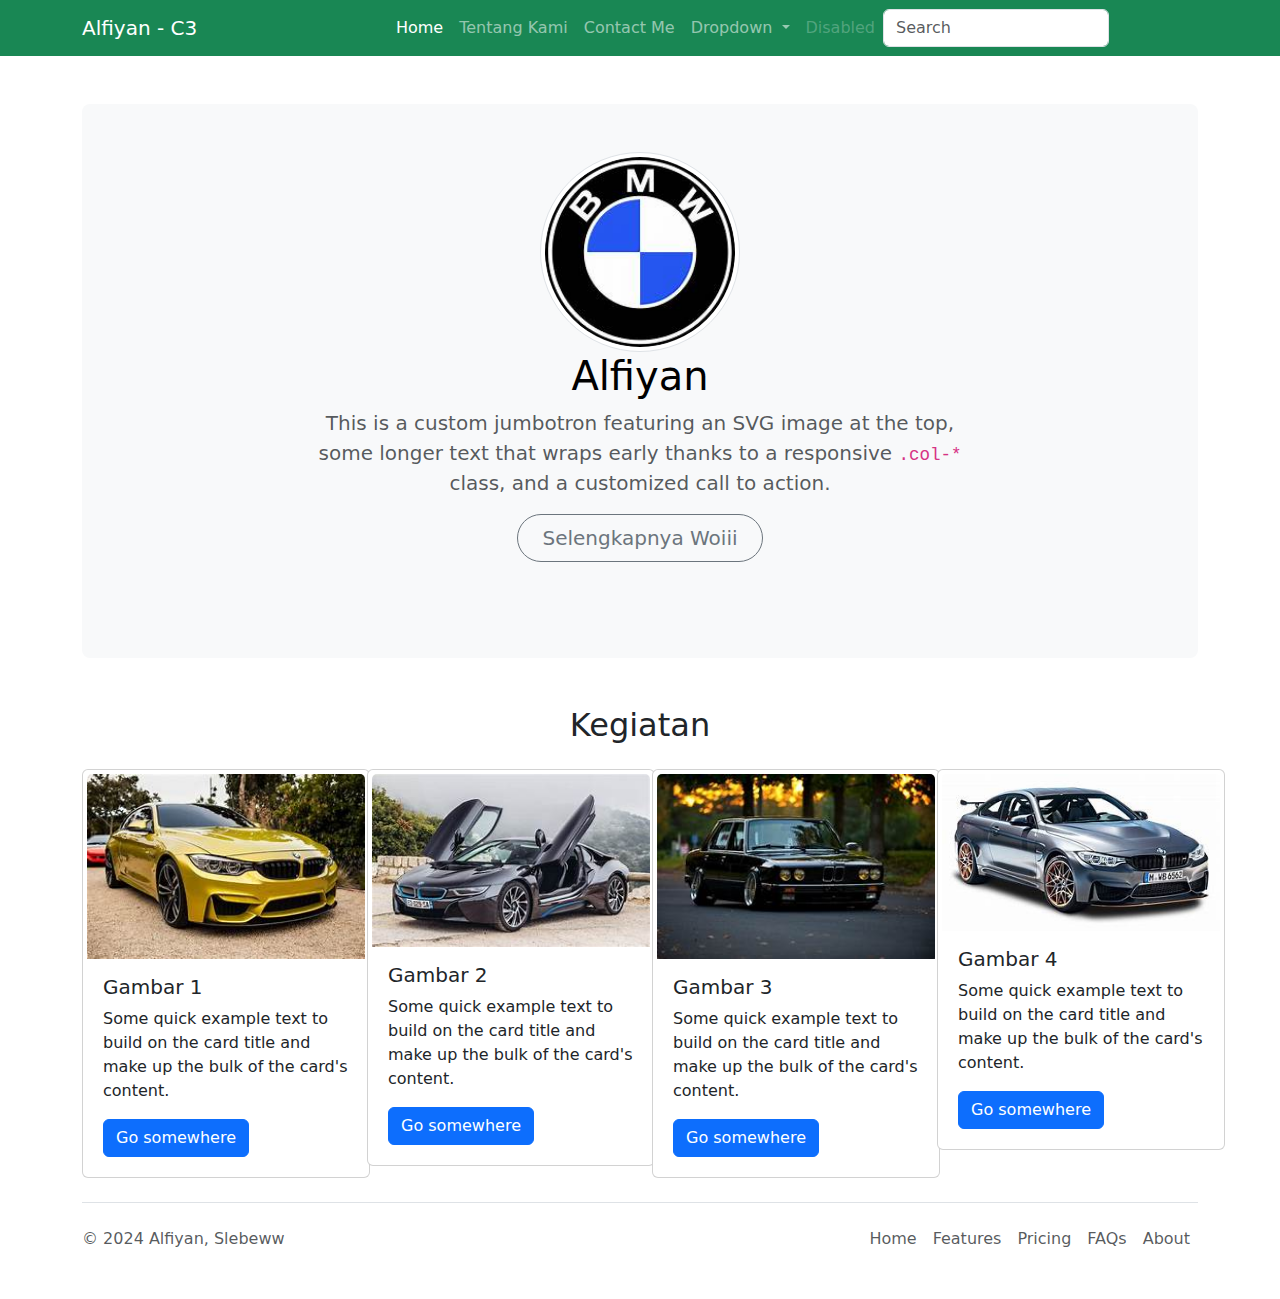
==== index.html @ ec8a6f63 "Add files via upload" ====
<!doctype html>
<html lang="en">
  <head>
    <meta charset="utf-8">
    <meta name="viewport" content="width=device-width, initial-scale=1">
    <title>Alfiyan</title>
    <link href="https://cdn.jsdelivr.net/npm/bootstrap@5.3.3/dist/css/bootstrap.min.css" rel="stylesheet" integrity="sha384-QWTKZyjpPEjISv5WaRU9OFeRpok6YctnYmDr5pNlyT2bRjXh0JMhjY6hW+ALEwIH" crossorigin="anonymous">
  </head>
  <div>
    <nav class="navbar navbar-expand-lg navbar-dark bg-success">
        <div class="container">
          <a class="navbar-brand" href="#">Alfiyan - C3</a>
          <button class="navbar-toggler" type="button" data-bs-toggle="collapse" data-bs-target="#navbarSupportedContent" aria-controls="navbarSupportedContent" aria-expanded="false" aria-label="Toggle navigation">
            <span class="navbar-toggler-icon"></span>
          </button>
          <div class="collapse navbar-collapse" id="navbarSupportedContent">
            <ul class="navbar-nav ms-auto">
              <li class="nav-item">
                <a class="nav-link active" aria-current="page" href="index.html">Home</a>
              </li>
              
              <li class="nav-item">
                <a class="nav-link" href="tentang_kami.html">Tentang Kami</a>
               
                <li class="nav-item">
                  <a class="nav-link" href="contact.html">Contact Me</a>
              </li>
              
              <li class="nav-item dropdown">
                <a class="nav-link dropdown-toggle" href="#" role="button" data-bs-toggle="dropdown" aria-expanded="false">
                  Dropdown
                </a>
                <ul class="dropdown-menu">
                  <li><a class="dropdown-item" href="#">Surga</a></li>
                  <li><a class="dropdown-item" href="#">Action</a></li>
                  <li><a class="dropdown-item" href="#">Another action</a></li>
                  <li><hr class="dropdown-divider"></li>
                  <li><a class="dropdown-item" href="#">Something else here</a></li>
                </ul>
              </li>
              <li class="nav-item">
                <a class="nav-link disabled" aria-disabled="true">Disabled</a>
              </li>
            </ul>
            <form class="d-flex" role="search">
              <input class="form-control me-2" type="search" placeholder="Search" aria-label="Search">
              <button class="btn btn-outline-success" type="submit">Search</button>
            </form>
          </div>
        </div>
      </nav>

      <div class="container my-5">
        <div class="p-5 text-center bg-body-tertiary rounded-3">
          <img src="logo.jpeg"
           width="200" 
           alt="" 
           class="rounded-circle img-thumbnail img-responsive"/>

          <h1 class="text-body-emphasis">Alfiyan</h1>
          <p class="col-lg-8 mx-auto fs-5 text-muted">
            This is a custom jumbotron featuring an SVG image at the top, some longer text that wraps early thanks to a responsive <code>.col-*</code> class, and a customized call to action.
          </p>
          <div class="d-inline-flex gap-2 mb-5">
            <button class="btn btn-outline-secondary btn-lg px-4 rounded-pill" type="button">
              Selengkapnya Woiii
            </button>
          </div>
        </div>
      </div>

    <div class="container">
        <div class="row text-center mb-3">
         <div class="col">
            <h2>Kegiatan</h2>
        </div>
    </div>
    <div class="row">
        <div class="col-md-3">
            <div class="card p-1" style="width: 18rem;">
                <img src="BMW1.jpeg" class="card-img-top" alt="...">
                <div class="card-body">
                  <h5 class="card-title">Gambar 1</h5>
                  <p class="card-text">Some quick example text to build on the card title and make up the bulk of the card's content.</p>
                  <a href="#" class="btn btn-primary">Go somewhere</a>
                </div>
              </div>
            </div>

            <div class="col-md-3">
                <div class="card p-1" style="width: 18rem;">
                    <img src="BMW2.jpeg" class="card-img-top" alt="...">
                    <div class="card-body">
                      <h5 class="card-title">Gambar 2</h5>
                      <p class="card-text">Some quick example text to build on the card title and make up the bulk of the card's content.</p>
                      <a href="#" class="btn btn-primary">Go somewhere</a>
                    </div>
                  </div>
                </div>

                <div class="col-md-3">
                    <div class="card p-1" style="width: 18rem;">
                        <img src="BMW3.jpeg" class="card-img-top" alt="...">
                        <div class="card-body">
                          <h5 class="card-title">Gambar 3</h5>
                          <p class="card-text">Some quick example text to build on the card title and make up the bulk of the card's content.</p>
                          <a href="#" class="btn btn-primary">Go somewhere</a>
                        </div>
                      </div>
                    </div>

                    <div class="col-md-3">
                        <div class="card p-1" style="width: 18rem;">
                            <img src="BMW4.jpeg" class="card-img-top" alt="...">
                            <div class="card-body">
                              <h5 class="card-title">Gambar 4</h5>
                              <p class="card-text">Some quick example text to build on the card title and make up the bulk of the card's content.</p>
                              <a href="#" class="btn btn-primary">Go somewhere</a>
                            </div>
                          </div>
                        </div>

                    </div>
                </div>

                <div class="container">
                    <footer class="d-flex flex-wrap justify-content-between align-items-center py-3 my-4 border-top">
                      <p class="col-md-4 mb-0 text-body-secondary">&copy; 2024 Alfiyan, Slebeww</p>
                  
                      <a href="/" class="col-md-4 d-flex align-items-center justify-content-center mb-3 mb-md-0 me-md-auto link-body-emphasis text-decoration-none">
                        <svg class="bi me-2" width="40" height="32"><use xlink:href="#bootstrap"/></svg>
                      </a>
                  
                      <ul class="nav col-md-4 justify-content-end">
                        <li class="nav-item"><a href="index.html" class="nav-link px-2 text-body-secondary">Home</a></li>
                        <li class="nav-item"><a href="#" class="nav-link px-2 text-body-secondary">Features</a></li>
                        <li class="nav-item"><a href="#" class="nav-link px-2 text-body-secondary">Pricing</a></li>
                        <li class="nav-item"><a href="#" class="nav-link px-2 text-body-secondary">FAQs</a></li>
                        <li class="nav-item"><a href="#" class="nav-link px-2 text-body-secondary">About</a></li>
                      </ul>
                    </footer>
                  </div>


    <script src="https://cdn.jsdelivr.net/npm/bootstrap@5.3.3/dist/js/bootstrap.bundle.min.js" integrity="sha384-YvpcrYf0tY3lHB60NNkmXc5s9fDVZLESaAA55NDzOxhy9GkcIdslK1eN7N6jIeHz" crossorigin="anonymous"></script>
  </body>
</html>
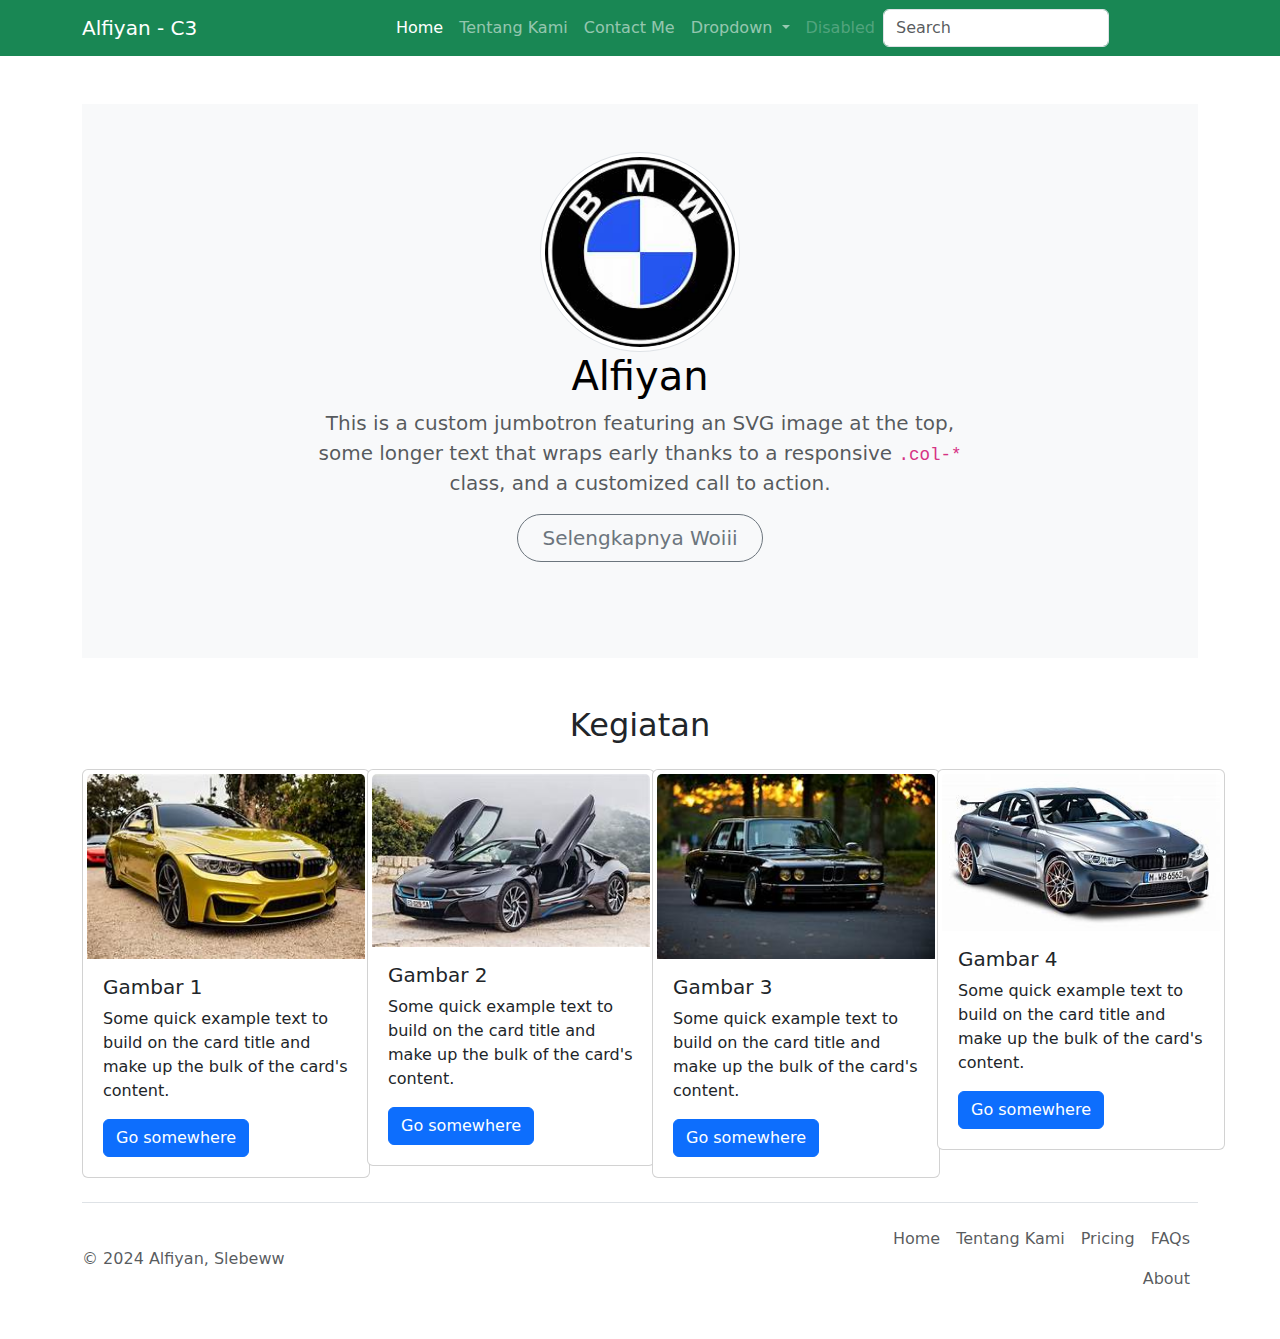
==== commit 8efb556d: "Add files via upload" ====
--- a/index.html
+++ b/index.html
@@ -1,147 +1,160 @@
 <!doctype html>
 <html lang="en">
-  <head>
-    <meta charset="utf-8">
-    <meta name="viewport" content="width=device-width, initial-scale=1">
-    <title>Alfiyan</title>
-    <link href="https://cdn.jsdelivr.net/npm/bootstrap@5.3.3/dist/css/bootstrap.min.css" rel="stylesheet" integrity="sha384-QWTKZyjpPEjISv5WaRU9OFeRpok6YctnYmDr5pNlyT2bRjXh0JMhjY6hW+ALEwIH" crossorigin="anonymous">
-  </head>
-  <div>
-    <nav class="navbar navbar-expand-lg navbar-dark bg-success">
-        <div class="container">
-          <a class="navbar-brand" href="#">Alfiyan - C3</a>
-          <button class="navbar-toggler" type="button" data-bs-toggle="collapse" data-bs-target="#navbarSupportedContent" aria-controls="navbarSupportedContent" aria-expanded="false" aria-label="Toggle navigation">
-            <span class="navbar-toggler-icon"></span>
-          </button>
-          <div class="collapse navbar-collapse" id="navbarSupportedContent">
-            <ul class="navbar-nav ms-auto">
-              <li class="nav-item">
-                <a class="nav-link active" aria-current="page" href="index.html">Home</a>
+
+<head>
+  <meta charset="utf-8">
+  <meta name="viewport" content="width=device-width, initial-scale=1">
+  <title>Alfiyan</title>
+  <link href="https://cdn.jsdelivr.net/npm/bootstrap@5.3.3/dist/css/bootstrap.min.css" rel="stylesheet"
+    integrity="sha384-QWTKZyjpPEjISv5WaRU9OFeRpok6YctnYmDr5pNlyT2bRjXh0JMhjY6hW+ALEwIH" crossorigin="anonymous">
+</head>
+<div>
+  <nav class="navbar navbar-expand-lg navbar-dark bg-success">
+    <div class="container">
+      <a class="navbar-brand" href="#">Alfiyan - C3</a>
+      <button class="navbar-toggler" type="button" data-bs-toggle="collapse" data-bs-target="#navbarSupportedContent"
+        aria-controls="navbarSupportedContent" aria-expanded="false" aria-label="Toggle navigation">
+        <span class="navbar-toggler-icon"></span>
+      </button>
+      <div class="collapse navbar-collapse" id="navbarSupportedContent">
+        <ul class="navbar-nav ms-auto">
+          <li class="nav-item">
+            <a class="nav-link active" aria-current="page" href="index.html">Home</a>
+          </li>
+
+          <li class="nav-item">
+            <a class="nav-link" href="tentang_kami.html">Tentang Kami</a>
+
+          <li class="nav-item">
+            <a class="nav-link" href="contact.html">Contact Me</a>
+          </li>
+
+          <li class="nav-item dropdown">
+            <a class="nav-link dropdown-toggle" href="#" role="button" data-bs-toggle="dropdown" aria-expanded="false">
+              Dropdown
+            </a>
+            <ul class="dropdown-menu">
+              <li><a class="dropdown-item" href="surga.html">Surga</a></li>
+              <li><a class="dropdown-item" href="#">Action</a></li>
+              <li><a class="dropdown-item" href="#">Another action</a></li>
+              <li>
+                <hr class="dropdown-divider">
               </li>
-              
-              <li class="nav-item">
-                <a class="nav-link" href="tentang_kami.html">Tentang Kami</a>
-               
-                <li class="nav-item">
-                  <a class="nav-link" href="contact.html">Contact Me</a>
-              </li>
-              
-              <li class="nav-item dropdown">
-                <a class="nav-link dropdown-toggle" href="#" role="button" data-bs-toggle="dropdown" aria-expanded="false">
-                  Dropdown
-                </a>
-                <ul class="dropdown-menu">
-                  <li><a class="dropdown-item" href="#">Surga</a></li>
-                  <li><a class="dropdown-item" href="#">Action</a></li>
-                  <li><a class="dropdown-item" href="#">Another action</a></li>
-                  <li><hr class="dropdown-divider"></li>
-                  <li><a class="dropdown-item" href="#">Something else here</a></li>
-                </ul>
-              </li>
-              <li class="nav-item">
-                <a class="nav-link disabled" aria-disabled="true">Disabled</a>
-              </li>
+              <li><a class="dropdown-item" href="portofolio.html">PORTOFOLIO SAYA</a></li>
             </ul>
-            <form class="d-flex" role="search">
-              <input class="form-control me-2" type="search" placeholder="Search" aria-label="Search">
-              <button class="btn btn-outline-success" type="submit">Search</button>
-            </form>
-          </div>
-        </div>
-      </nav>
+          </li>
+          <li class="nav-item">
+            <a class="nav-link disabled" aria-disabled="true">Disabled</a>
+          </li>
+        </ul>
+        <form class="d-flex" role="search">
+          <input class="form-control me-2" type="search" placeholder="Search" aria-label="Search">
+          <button class="btn btn-outline-success" type="submit">Search</button>
+        </form>
+      </div>
+    </div>
+  </nav>
 
-      <div class="container my-5">
-        <div class="p-5 text-center bg-body-tertiary rounded-3">
-          <img src="logo.jpeg"
-           width="200" 
-           alt="" 
-           class="rounded-circle img-thumbnail img-responsive"/>
+  <div class="container my-5">
+    <div class="p-5 text-center bg-body-tertiary rounded-circle-3">
+      <img src="logo.jpeg" width="200" alt="" class="rounded-circle img-thumbnail img-responsive" />
 
-          <h1 class="text-body-emphasis">Alfiyan</h1>
-          <p class="col-lg-8 mx-auto fs-5 text-muted">
-            This is a custom jumbotron featuring an SVG image at the top, some longer text that wraps early thanks to a responsive <code>.col-*</code> class, and a customized call to action.
-          </p>
-          <div class="d-inline-flex gap-2 mb-5">
-            <button class="btn btn-outline-secondary btn-lg px-4 rounded-pill" type="button">
-              Selengkapnya Woiii
-            </button>
+      <h1 class="text-body-emphasis">Alfiyan</h1>
+      <p class="col-lg-8 mx-auto fs-5 text-muted">
+        This is a custom jumbotron featuring an SVG image at the top, some longer text that wraps early thanks to a
+        responsive <code>.col-*</code> class, and a customized call to action.
+      </p>
+      <div class="d-inline-flex gap-2 mb-5">
+        <button class="btn btn-outline-secondary btn-lg px-4 rounded-pill" type="button">
+          Selengkapnya Woiii
+        </button>
+      </div>
+    </div>
+  </div>
+
+  <div class="container">
+    <div class="row text-center mb-3">
+      <div class="col">
+        <h2>Kegiatan</h2>
+      </div>
+    </div>
+    <div class="row">
+      <div class="col-md-3">
+        <div class="card p-1" style="width: 18rem;">
+          <img src="BMW1.jpeg" class="card-img-top" alt="...">
+          <div class="card-body">
+            <h5 class="card-title">Gambar 1</h5>
+            <p class="card-text">Some quick example text to build on the card title and make up the bulk of the card's
+              content.</p>
+            <a href="#" class="btn btn-primary">Go somewhere</a>
           </div>
         </div>
       </div>
 
-    <div class="container">
-        <div class="row text-center mb-3">
-         <div class="col">
-            <h2>Kegiatan</h2>
+      <div class="col-md-3">
+        <div class="card p-1" style="width: 18rem;">
+          <img src="BMW2.jpeg" class="card-img-top" alt="...">
+          <div class="card-body">
+            <h5 class="card-title">Gambar 2</h5>
+            <p class="card-text">Some quick example text to build on the card title and make up the bulk of the card's
+              content.</p>
+            <a href="#" class="btn btn-primary">Go somewhere</a>
+          </div>
         </div>
+      </div>
+
+      <div class="col-md-3">
+        <div class="card p-1" style="width: 18rem;">
+          <img src="BMW3.jpeg" class="card-img-top" alt="...">
+          <div class="card-body">
+            <h5 class="card-title">Gambar 3</h5>
+            <p class="card-text">Some quick example text to build on the card title and make up the bulk of the card's
+              content.</p>
+            <a href="#" class="btn btn-primary">Go somewhere</a>
+          </div>
+        </div>
+      </div>
+
+      <div class="col-md-3">
+        <div class="card p-1" style="width: 18rem;">
+          <img src="BMW4.jpeg" class="card-img-top" alt="...">
+          <div class="card-body">
+            <h5 class="card-title">Gambar 4</h5>
+            <p class="card-text">Some quick example text to build on the card title and make up the bulk of the card's
+              content.</p>
+            <a href="#" class="btn btn-primary">Go somewhere</a>
+          </div>
+        </div>
+      </div>
+
     </div>
-    <div class="row">
-        <div class="col-md-3">
-            <div class="card p-1" style="width: 18rem;">
-                <img src="BMW1.jpeg" class="card-img-top" alt="...">
-                <div class="card-body">
-                  <h5 class="card-title">Gambar 1</h5>
-                  <p class="card-text">Some quick example text to build on the card title and make up the bulk of the card's content.</p>
-                  <a href="#" class="btn btn-primary">Go somewhere</a>
-                </div>
-              </div>
-            </div>
+  </div>
 
-            <div class="col-md-3">
-                <div class="card p-1" style="width: 18rem;">
-                    <img src="BMW2.jpeg" class="card-img-top" alt="...">
-                    <div class="card-body">
-                      <h5 class="card-title">Gambar 2</h5>
-                      <p class="card-text">Some quick example text to build on the card title and make up the bulk of the card's content.</p>
-                      <a href="#" class="btn btn-primary">Go somewhere</a>
-                    </div>
-                  </div>
-                </div>
+  <div class="container">
+    <footer class="d-flex flex-wrap justify-content-between align-items-center py-3 my-4 border-top">
+      <p class="col-md-4 mb-0 text-body-secondary">&copy; 2024 Alfiyan, Slebeww</p>
 
-                <div class="col-md-3">
-                    <div class="card p-1" style="width: 18rem;">
-                        <img src="BMW3.jpeg" class="card-img-top" alt="...">
-                        <div class="card-body">
-                          <h5 class="card-title">Gambar 3</h5>
-                          <p class="card-text">Some quick example text to build on the card title and make up the bulk of the card's content.</p>
-                          <a href="#" class="btn btn-primary">Go somewhere</a>
-                        </div>
-                      </div>
-                    </div>
+      <a href="/"
+        class="col-md-4 d-flex align-items-center justify-content-center mb-3 mb-md-0 me-md-auto link-body-emphasis text-decoration-none">
+        <svg class="bi me-2" width="40" height="32">
+          <use xlink:href="#bootstrap" />
+        </svg>
+      </a>
 
-                    <div class="col-md-3">
-                        <div class="card p-1" style="width: 18rem;">
-                            <img src="BMW4.jpeg" class="card-img-top" alt="...">
-                            <div class="card-body">
-                              <h5 class="card-title">Gambar 4</h5>
-                              <p class="card-text">Some quick example text to build on the card title and make up the bulk of the card's content.</p>
-                              <a href="#" class="btn btn-primary">Go somewhere</a>
-                            </div>
-                          </div>
-                        </div>
-
-                    </div>
-                </div>
-
-                <div class="container">
-                    <footer class="d-flex flex-wrap justify-content-between align-items-center py-3 my-4 border-top">
-                      <p class="col-md-4 mb-0 text-body-secondary">&copy; 2024 Alfiyan, Slebeww</p>
-                  
-                      <a href="/" class="col-md-4 d-flex align-items-center justify-content-center mb-3 mb-md-0 me-md-auto link-body-emphasis text-decoration-none">
-                        <svg class="bi me-2" width="40" height="32"><use xlink:href="#bootstrap"/></svg>
-                      </a>
-                  
-                      <ul class="nav col-md-4 justify-content-end">
-                        <li class="nav-item"><a href="index.html" class="nav-link px-2 text-body-secondary">Home</a></li>
-                        <li class="nav-item"><a href="#" class="nav-link px-2 text-body-secondary">Features</a></li>
-                        <li class="nav-item"><a href="#" class="nav-link px-2 text-body-secondary">Pricing</a></li>
-                        <li class="nav-item"><a href="#" class="nav-link px-2 text-body-secondary">FAQs</a></li>
-                        <li class="nav-item"><a href="#" class="nav-link px-2 text-body-secondary">About</a></li>
-                      </ul>
-                    </footer>
-                  </div>
+      <ul class="nav col-md-4 justify-content-end">
+        <li class="nav-item"><a href="index.html" class="nav-link px-2 text-body-secondary">Home</a></li>
+        <li class="nav-item"><a href="tentang_kami.html" class="nav-link px-2 text-body-secondary">Tentang Kami</a></li>
+        <li class="nav-item"><a href="#" class="nav-link px-2 text-body-secondary">Pricing</a></li>
+        <li class="nav-item"><a href="#" class="nav-link px-2 text-body-secondary">FAQs</a></li>
+        <li class="nav-item"><a href="#" class="nav-link px-2 text-body-secondary">About</a></li>
+      </ul>
+    </footer>
+  </div>
 
 
-    <script src="https://cdn.jsdelivr.net/npm/bootstrap@5.3.3/dist/js/bootstrap.bundle.min.js" integrity="sha384-YvpcrYf0tY3lHB60NNkmXc5s9fDVZLESaAA55NDzOxhy9GkcIdslK1eN7N6jIeHz" crossorigin="anonymous"></script>
+  <script src="https://cdn.jsdelivr.net/npm/bootstrap@5.3.3/dist/js/bootstrap.bundle.min.js"
+    integrity="sha384-YvpcrYf0tY3lHB60NNkmXc5s9fDVZLESaAA55NDzOxhy9GkcIdslK1eN7N6jIeHz"
+    crossorigin="anonymous"></script>
   </body>
+
 </html>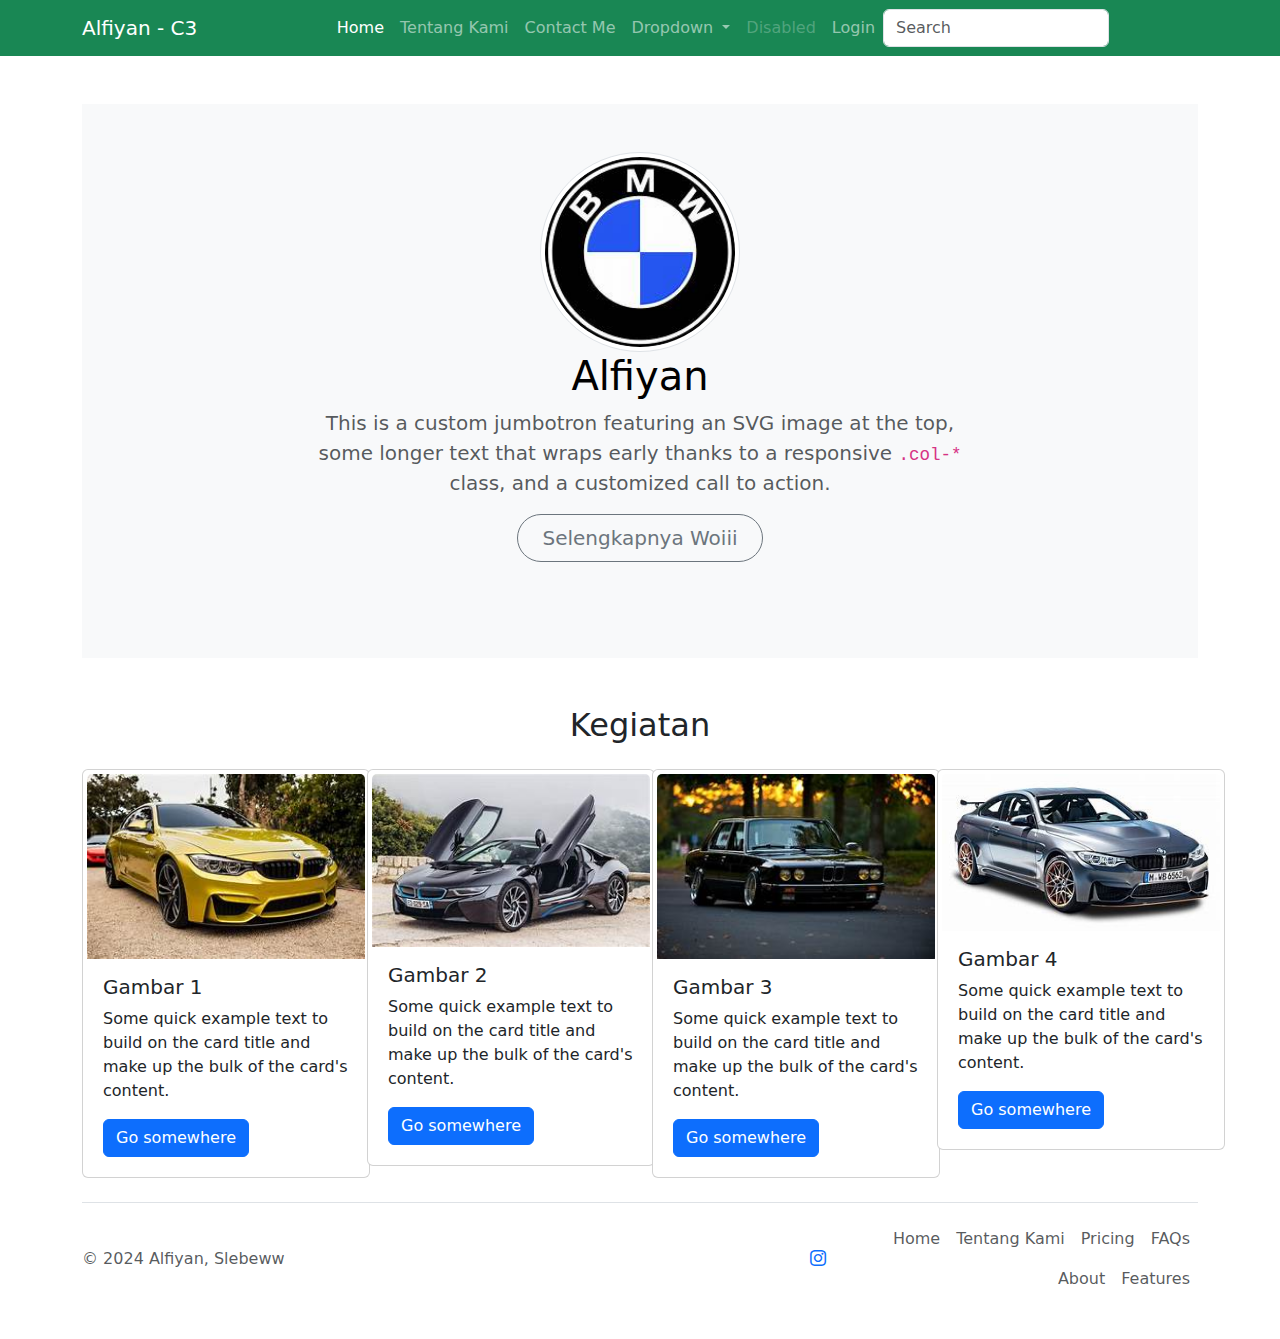
==== commit 382aec77: "Add files via upload" ====
--- a/index.html
+++ b/index.html
@@ -7,6 +7,7 @@
   <title>Alfiyan</title>
   <link href="https://cdn.jsdelivr.net/npm/bootstrap@5.3.3/dist/css/bootstrap.min.css" rel="stylesheet"
     integrity="sha384-QWTKZyjpPEjISv5WaRU9OFeRpok6YctnYmDr5pNlyT2bRjXh0JMhjY6hW+ALEwIH" crossorigin="anonymous">
+  <link rel="stylesheet" href="https://cdn.jsdelivr.net/npm/bootstrap-icons@1.11.3/font/bootstrap-icons.min.css">
 </head>
 <div>
   <nav class="navbar navbar-expand-lg navbar-dark bg-success">
@@ -24,6 +25,7 @@
 
           <li class="nav-item">
             <a class="nav-link" href="tentang_kami.html">Tentang Kami</a>
+          </li>
 
           <li class="nav-item">
             <a class="nav-link" href="contact.html">Contact Me</a>
@@ -45,6 +47,9 @@
           </li>
           <li class="nav-item">
             <a class="nav-link disabled" aria-disabled="true">Disabled</a>
+          </li>
+          <li class="nav-item">
+            <a class="nav-link" href="sign-in/">Login</a>
           </li>
         </ul>
         <form class="d-flex" role="search">
@@ -135,11 +140,14 @@
       <p class="col-md-4 mb-0 text-body-secondary">&copy; 2024 Alfiyan, Slebeww</p>
 
       <a href="/"
-        class="col-md-4 d-flex align-items-center justify-content-center mb-3 mb-md-0 me-md-auto link-body-emphasis text-decoration-none">
+        class="col-md-2 d-flex align-items-center justify-content-center mb-3 mb-md-0 me-md-auto link-body-emphasis text-decoration-none">
         <svg class="bi me-2" width="40" height="32">
           <use xlink:href="#bootstrap" />
         </svg>
       </a>
+      <ul class="nav col-md-2 justify-content-end">
+        <a href="https://www.instagram.com/alfiiyannn_"><i class="bi bi-instagram"></i></a>
+      </ul>
 
       <ul class="nav col-md-4 justify-content-end">
         <li class="nav-item"><a href="index.html" class="nav-link px-2 text-body-secondary">Home</a></li>
@@ -147,7 +155,7 @@
         <li class="nav-item"><a href="#" class="nav-link px-2 text-body-secondary">Pricing</a></li>
         <li class="nav-item"><a href="#" class="nav-link px-2 text-body-secondary">FAQs</a></li>
         <li class="nav-item"><a href="#" class="nav-link px-2 text-body-secondary">About</a></li>
-      </ul>
+        <li class="nav-item"><a href="#" class="nav-link px-2 text-body-secondary">Features</a></li>
     </footer>
   </div>
 
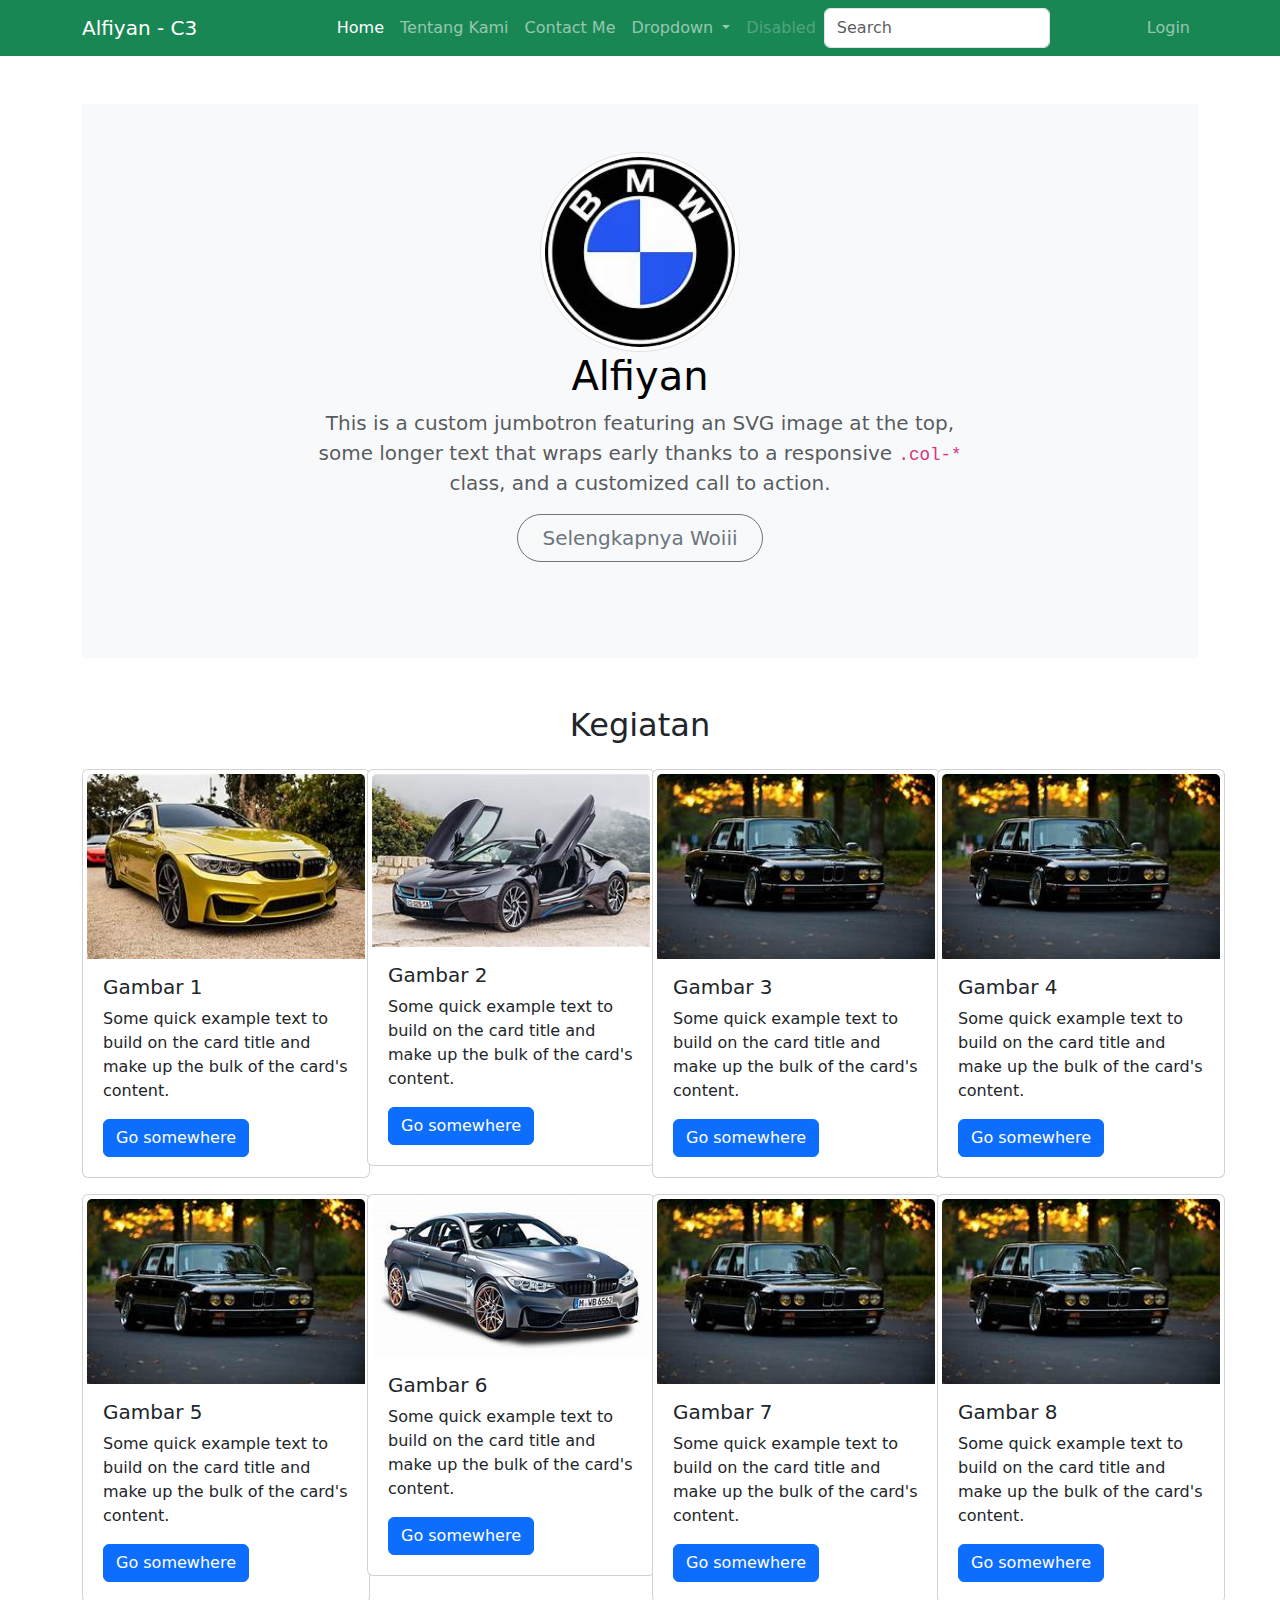
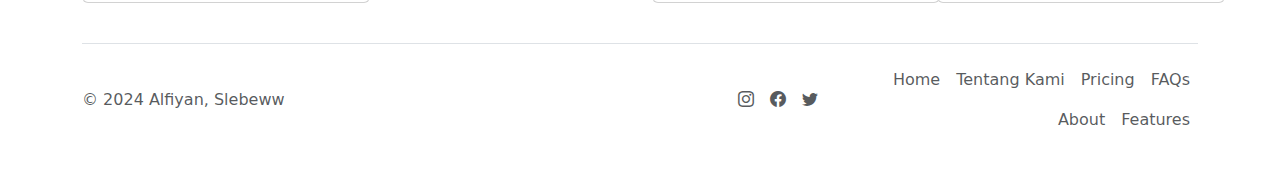
==== commit 2c4f3bcf: "Add files via upload" ====
--- a/index.html
+++ b/index.html
@@ -12,7 +12,7 @@
 <div>
   <nav class="navbar navbar-expand-lg navbar-dark bg-success">
     <div class="container">
-      <a class="navbar-brand" href="#">Alfiyan - C3</a>
+      <a class="navbar-brand" href="index.html">Alfiyan - C3</a>
       <button class="navbar-toggler" type="button" data-bs-toggle="collapse" data-bs-target="#navbarSupportedContent"
         aria-controls="navbarSupportedContent" aria-expanded="false" aria-label="Toggle navigation">
         <span class="navbar-toggler-icon"></span>
@@ -48,14 +48,14 @@
           <li class="nav-item">
             <a class="nav-link disabled" aria-disabled="true">Disabled</a>
           </li>
-          <li class="nav-item">
-            <a class="nav-link" href="sign-in/">Login</a>
+          <form class="d-flex" role="search">
+            <input class="form-control me-2" type="search" placeholder="Search" aria-label="Search">
+            <button class="btn btn-outline-success" type="submit">Search</button>
+          </form>
+          <li class="nav-item">
+            <a class="nav-link" href="sign-in" target="_blank">Login</a>
           </li>
         </ul>
-        <form class="d-flex" role="search">
-          <input class="form-control me-2" type="search" placeholder="Search" aria-label="Search">
-          <button class="btn btn-outline-success" type="submit">Search</button>
-        </form>
       </div>
     </div>
   </nav>
@@ -120,11 +120,59 @@
         </div>
       </div>
 
-      <div class="col-md-3">
+      <div class="col-md-3 mb-3">
+        <div class="card p-1" style="width: 18rem;">
+          <img src="BMW3.jpeg" class="card-img-top" alt="...">
+          <div class="card-body">
+            <h5 class="card-title">Gambar 4</h5>
+            <p class="card-text">Some quick example text to build on the card title and make up the bulk of the card's
+              content.</p>
+            <a href="#" class="btn btn-primary">Go somewhere</a>
+          </div>
+        </div>
+      </div>
+
+      <div class="col-md-3 mb-3">
+        <div class="card p-1" style="width: 18rem;">
+          <img src="BMW3.jpeg" class="card-img-top" alt="...">
+          <div class="card-body">
+            <h5 class="card-title">Gambar 5</h5>
+            <p class="card-text">Some quick example text to build on the card title and make up the bulk of the card's
+              content.</p>
+            <a href="#" class="btn btn-primary">Go somewhere</a>
+          </div>
+        </div>
+      </div>
+
+      <div class="col-md-3 mb-3">
         <div class="card p-1" style="width: 18rem;">
           <img src="BMW4.jpeg" class="card-img-top" alt="...">
           <div class="card-body">
-            <h5 class="card-title">Gambar 4</h5>
+            <h5 class="card-title">Gambar 6</h5>
+            <p class="card-text">Some quick example text to build on the card title and make up the bulk of the card's
+              content.</p>
+            <a href="#" class="btn btn-primary">Go somewhere</a>
+          </div>
+        </div>
+      </div>
+
+      <div class="col-md-3 mb-3">
+        <div class="card p-1" style="width: 18rem;">
+          <img src="BMW3.jpeg" class="card-img-top" alt="...">
+          <div class="card-body">
+            <h5 class="card-title">Gambar 7</h5>
+            <p class="card-text">Some quick example text to build on the card title and make up the bulk of the card's
+              content.</p>
+            <a href="#" class="btn btn-primary">Go somewhere</a>
+          </div>
+        </div>
+      </div>
+
+      <div class="col-md-3 mb-3">
+        <div class="card p-1" style="width: 18rem;">
+          <img src="BMW3.jpeg" class="card-img-top" alt="...">
+          <div class="card-body">
+            <h5 class="card-title">Gambar 8</h5>
             <p class="card-text">Some quick example text to build on the card title and make up the bulk of the card's
               content.</p>
             <a href="#" class="btn btn-primary">Go somewhere</a>
@@ -146,7 +194,12 @@
         </svg>
       </a>
       <ul class="nav col-md-2 justify-content-end">
-        <a href="https://www.instagram.com/alfiiyannn_"><i class="bi bi-instagram"></i></a>
+        <a href="https://www.instagram.com/alfiiyannn_" target="_blank"><i
+            class="nav-link px-2 text-body-secondary bi bi-instagram"></i></a>
+        <a href="https://www.instagram.com/alfiiyannn_"><i
+            class="nav-link px-2 text-body-secondary bi bi-facebook"></i></a>
+        <a href="https://www.instagram.com/alfiiyannn_"><i
+            class="nav-link px-2 text-body-secondary bi bi-twitter"></i></a>
       </ul>
 
       <ul class="nav col-md-4 justify-content-end">
@@ -156,6 +209,7 @@
         <li class="nav-item"><a href="#" class="nav-link px-2 text-body-secondary">FAQs</a></li>
         <li class="nav-item"><a href="#" class="nav-link px-2 text-body-secondary">About</a></li>
         <li class="nav-item"><a href="#" class="nav-link px-2 text-body-secondary">Features</a></li>
+      </ul>
     </footer>
   </div>
 
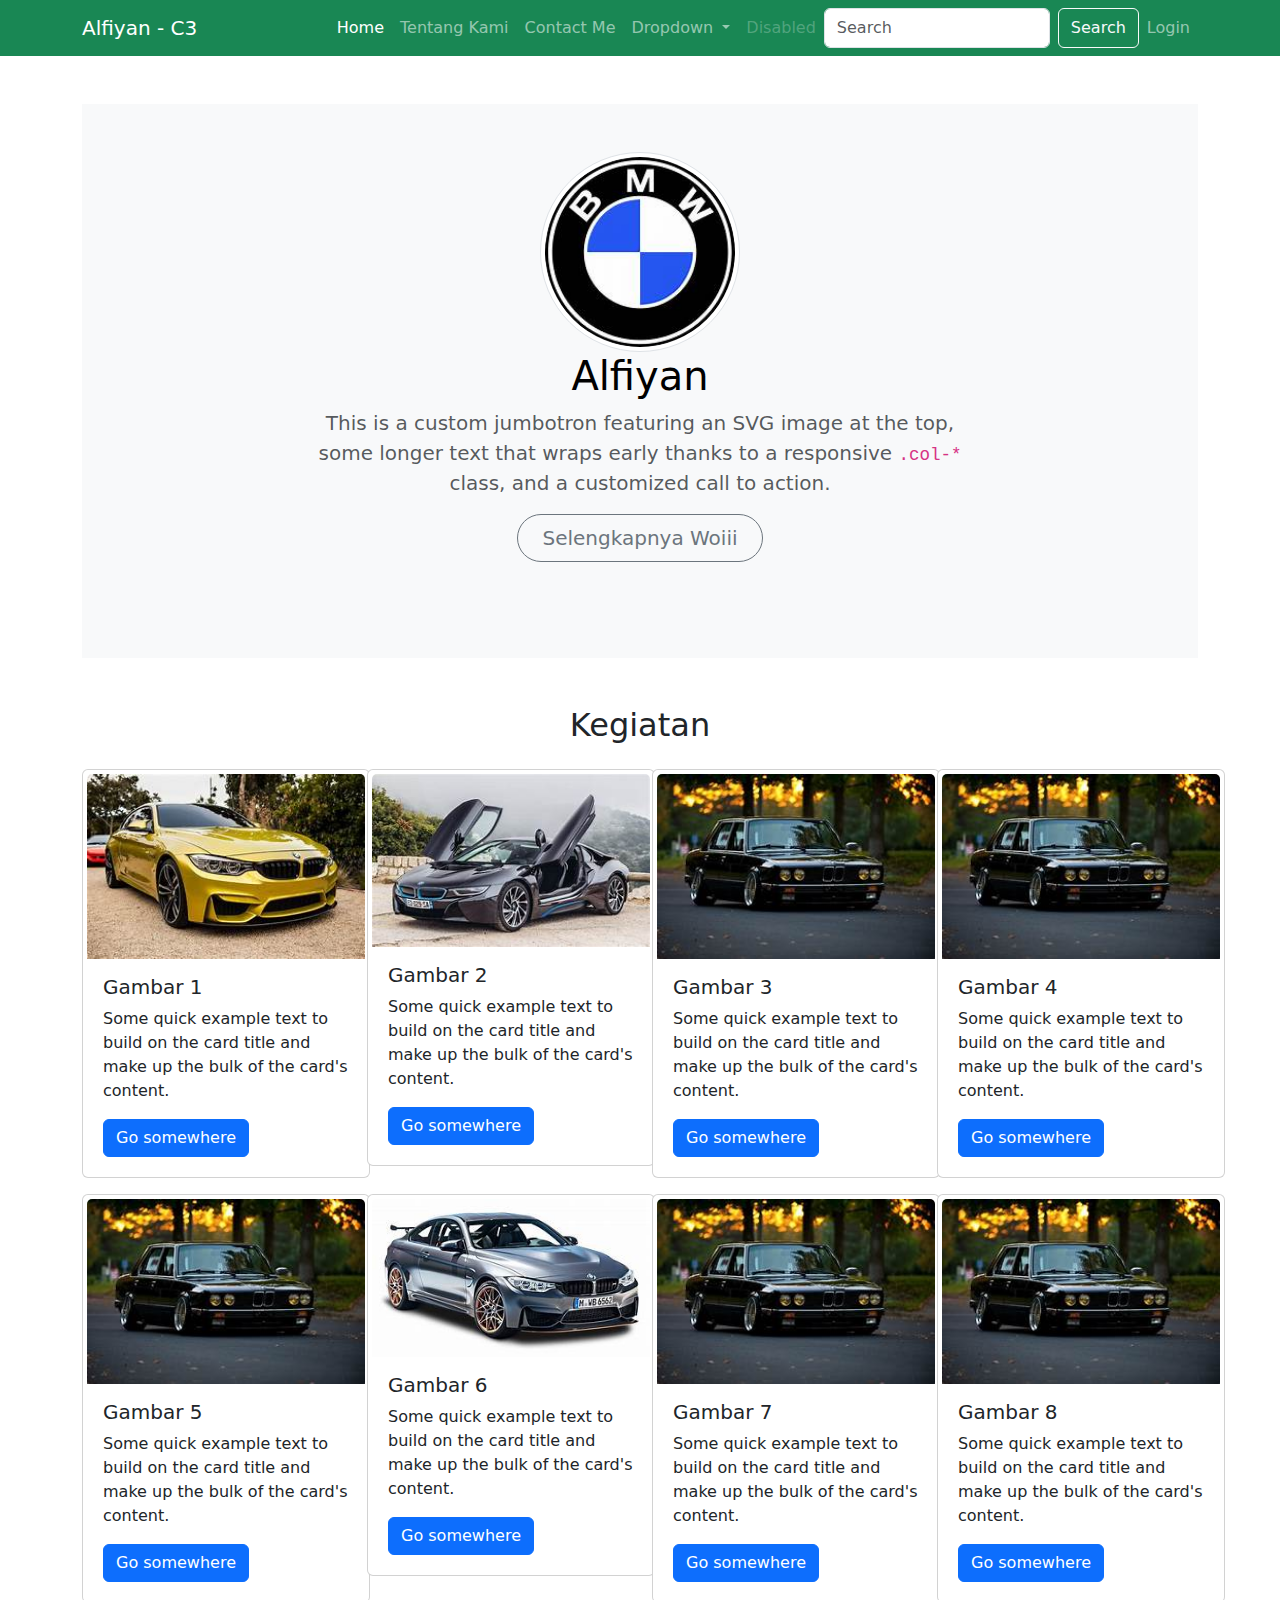
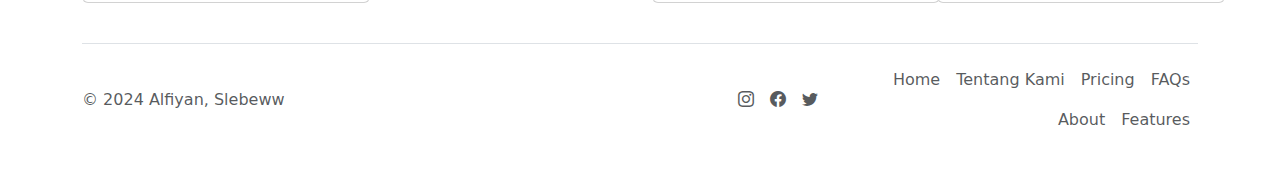
==== commit 12eb4032: "Add files via upload" ====
--- a/index.html
+++ b/index.html
@@ -48,9 +48,9 @@
           <li class="nav-item">
             <a class="nav-link disabled" aria-disabled="true">Disabled</a>
           </li>
-          <form class="d-flex" role="search">
+          <form class="d-flex bg-success" role="search">
             <input class="form-control me-2" type="search" placeholder="Search" aria-label="Search">
-            <button class="btn btn-outline-success" type="submit">Search</button>
+            <button class="btn btn-outline-light" type="submit">Search</button>
           </form>
           <li class="nav-item">
             <a class="nav-link" href="sign-in" target="_blank">Login</a>
